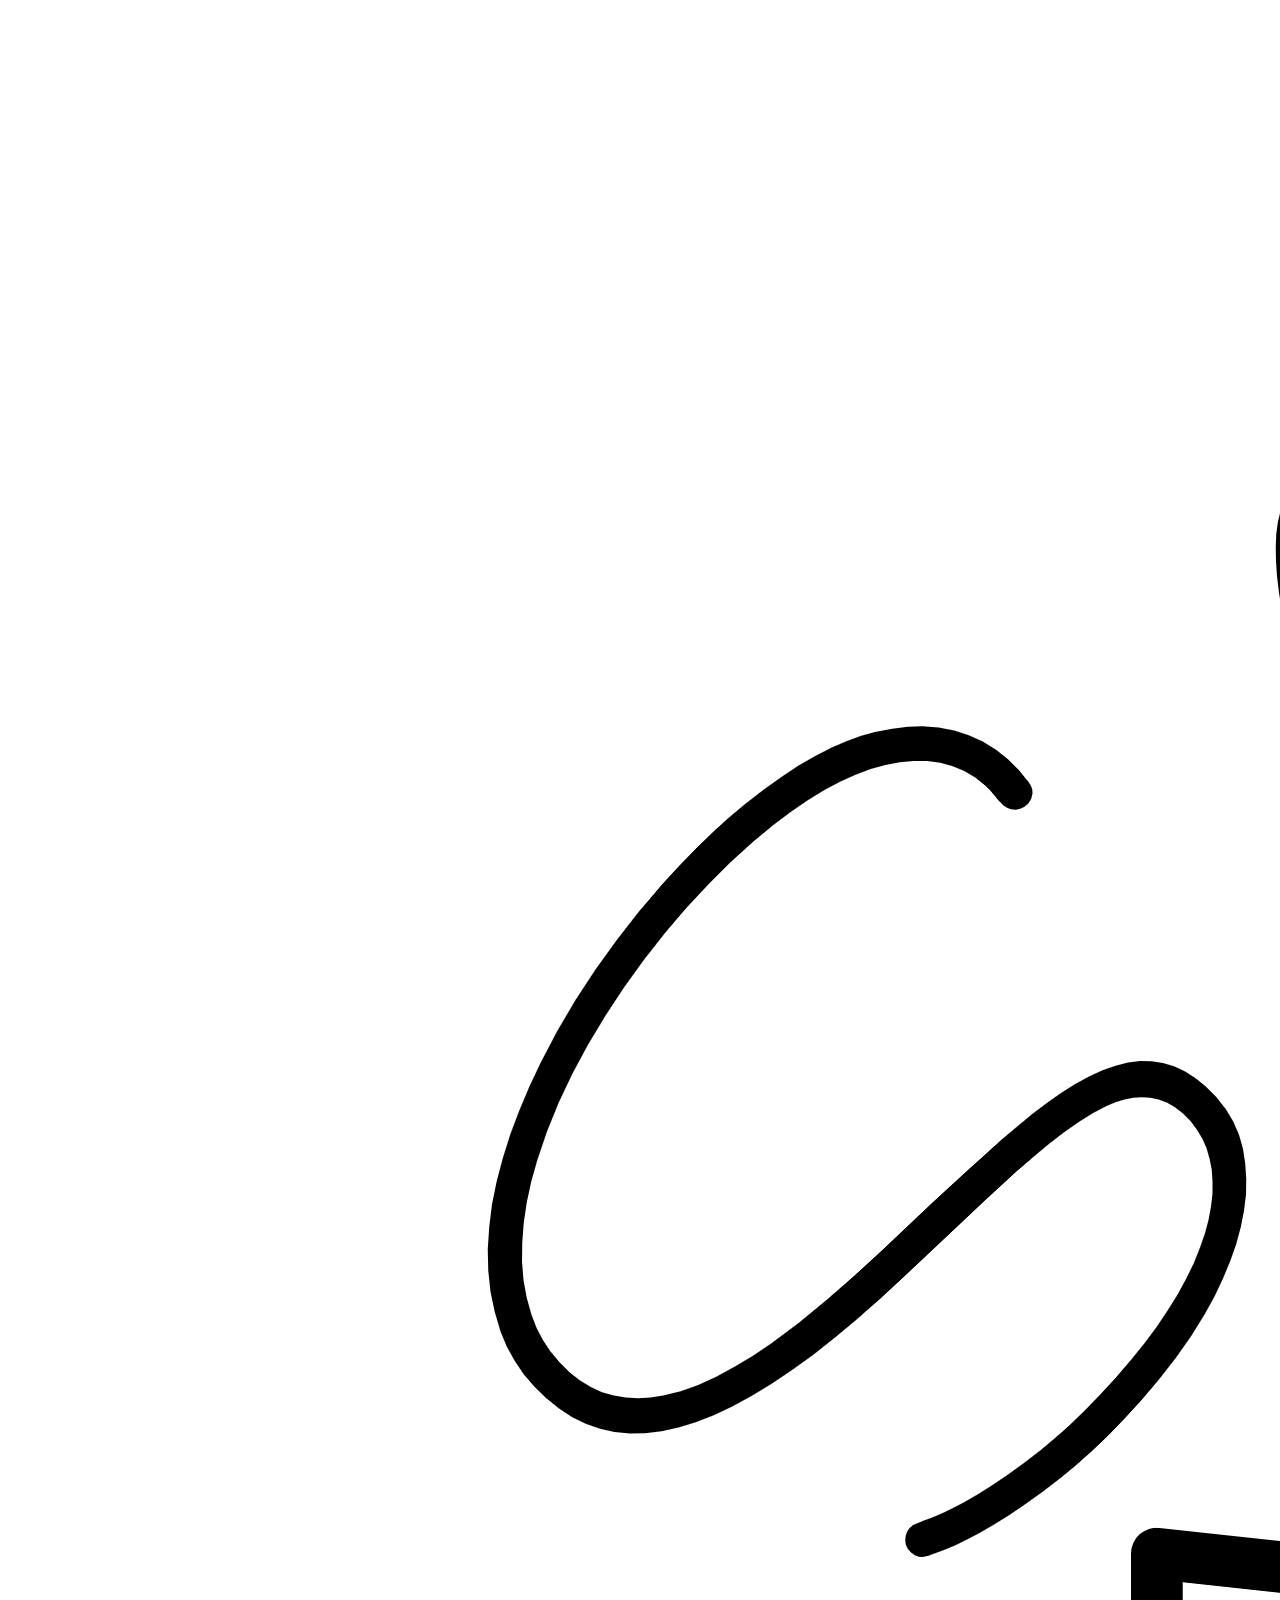
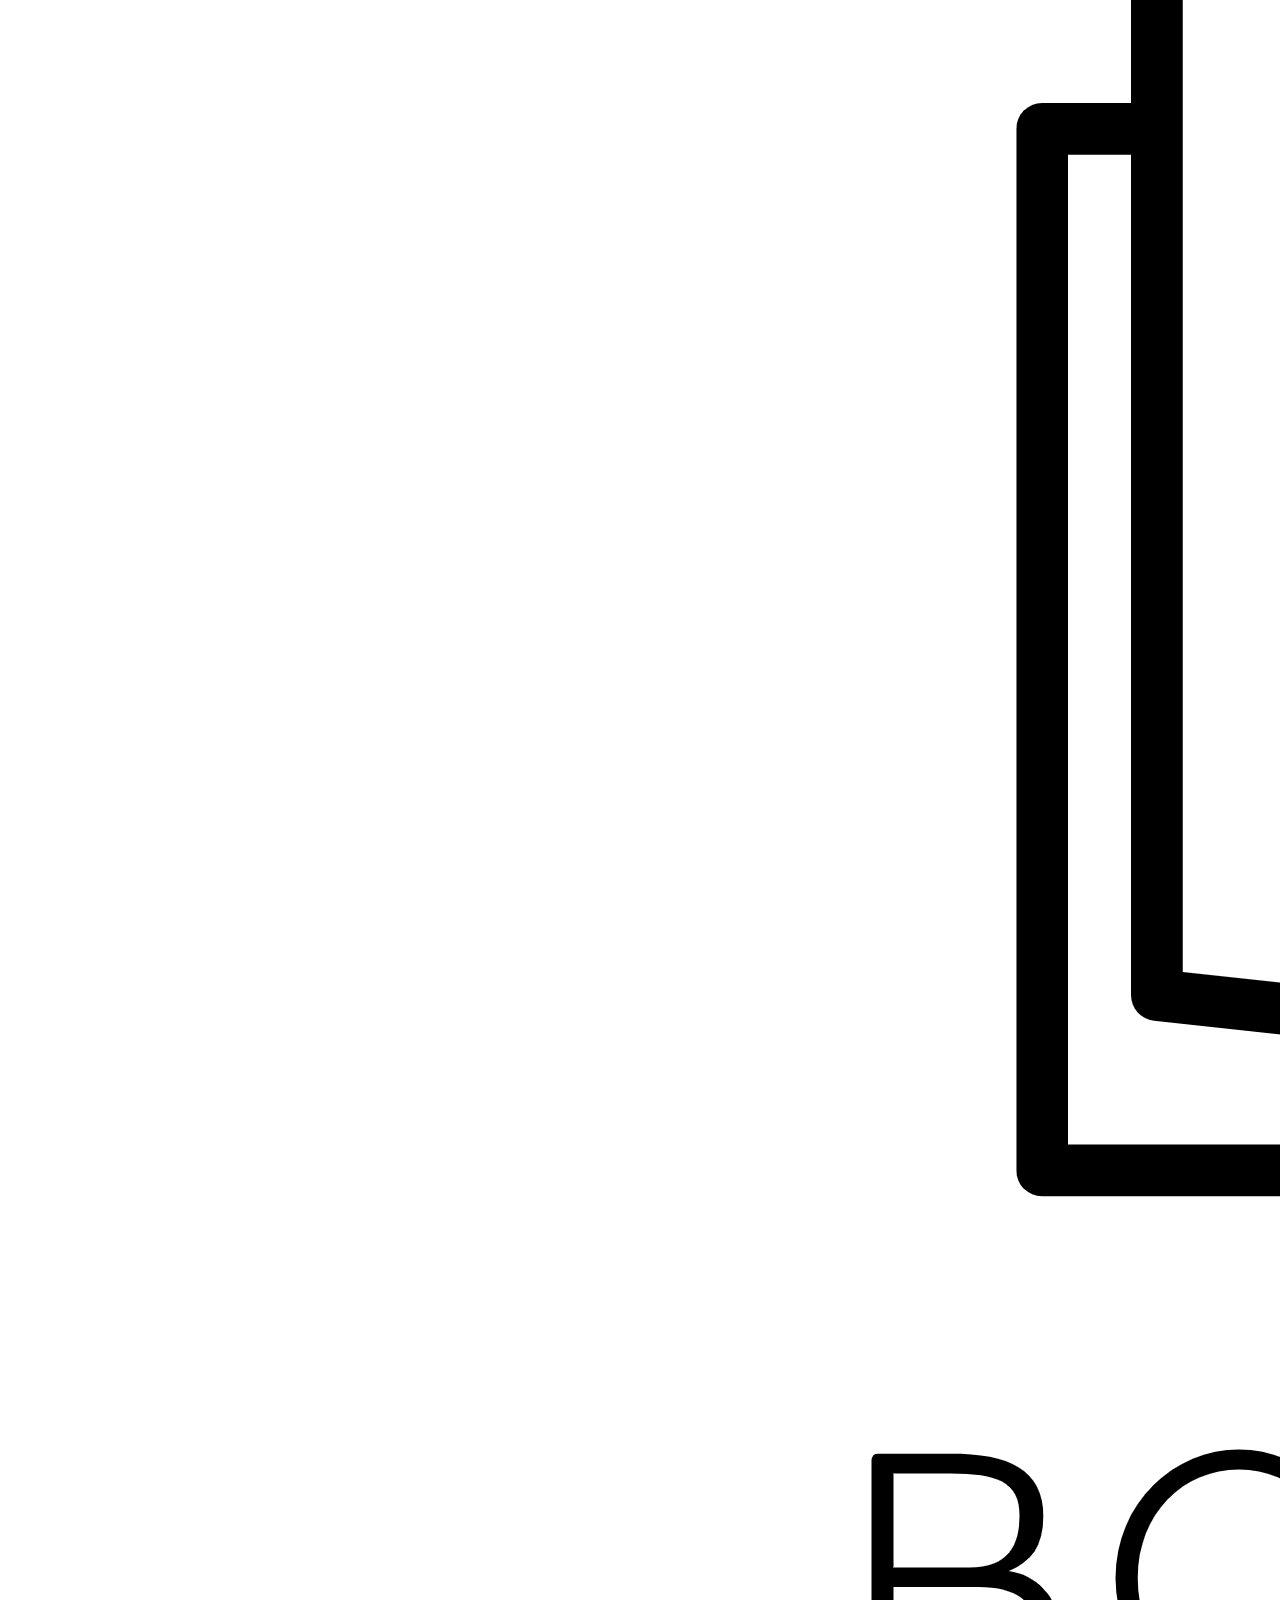
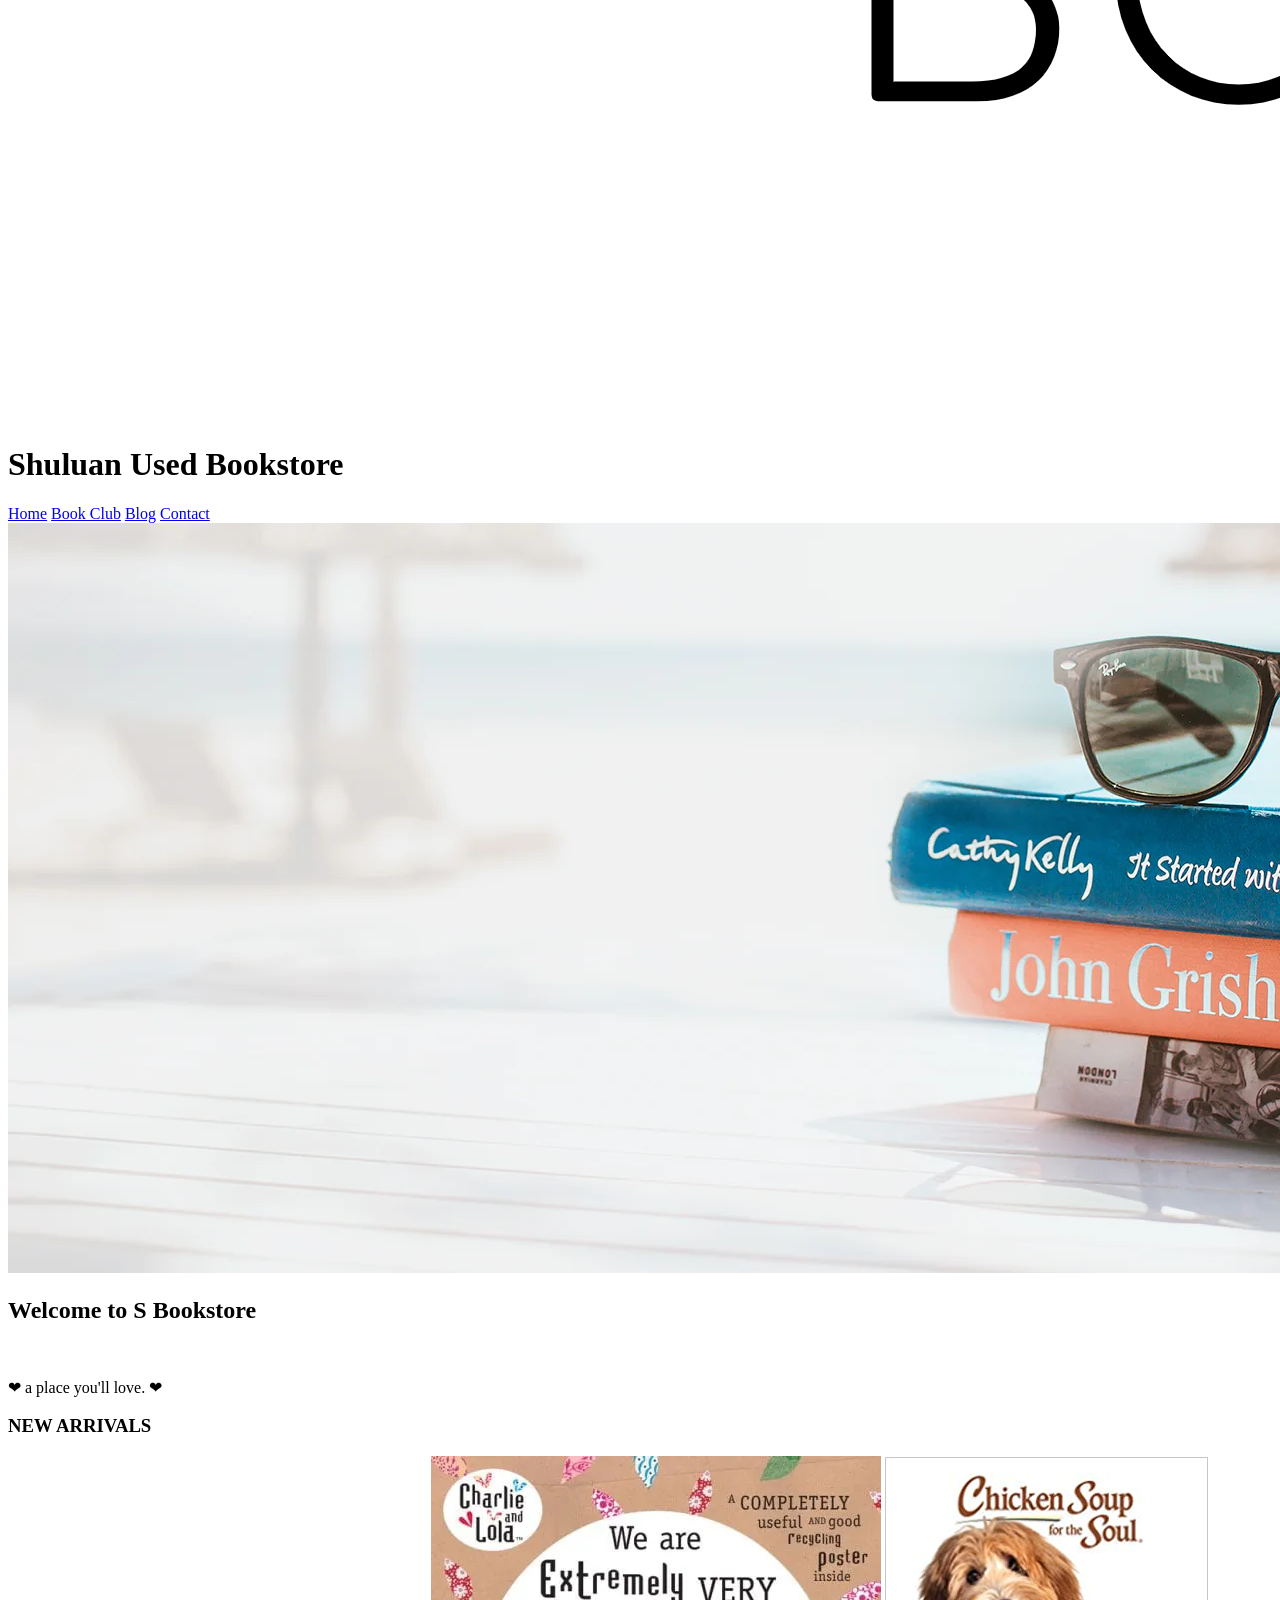
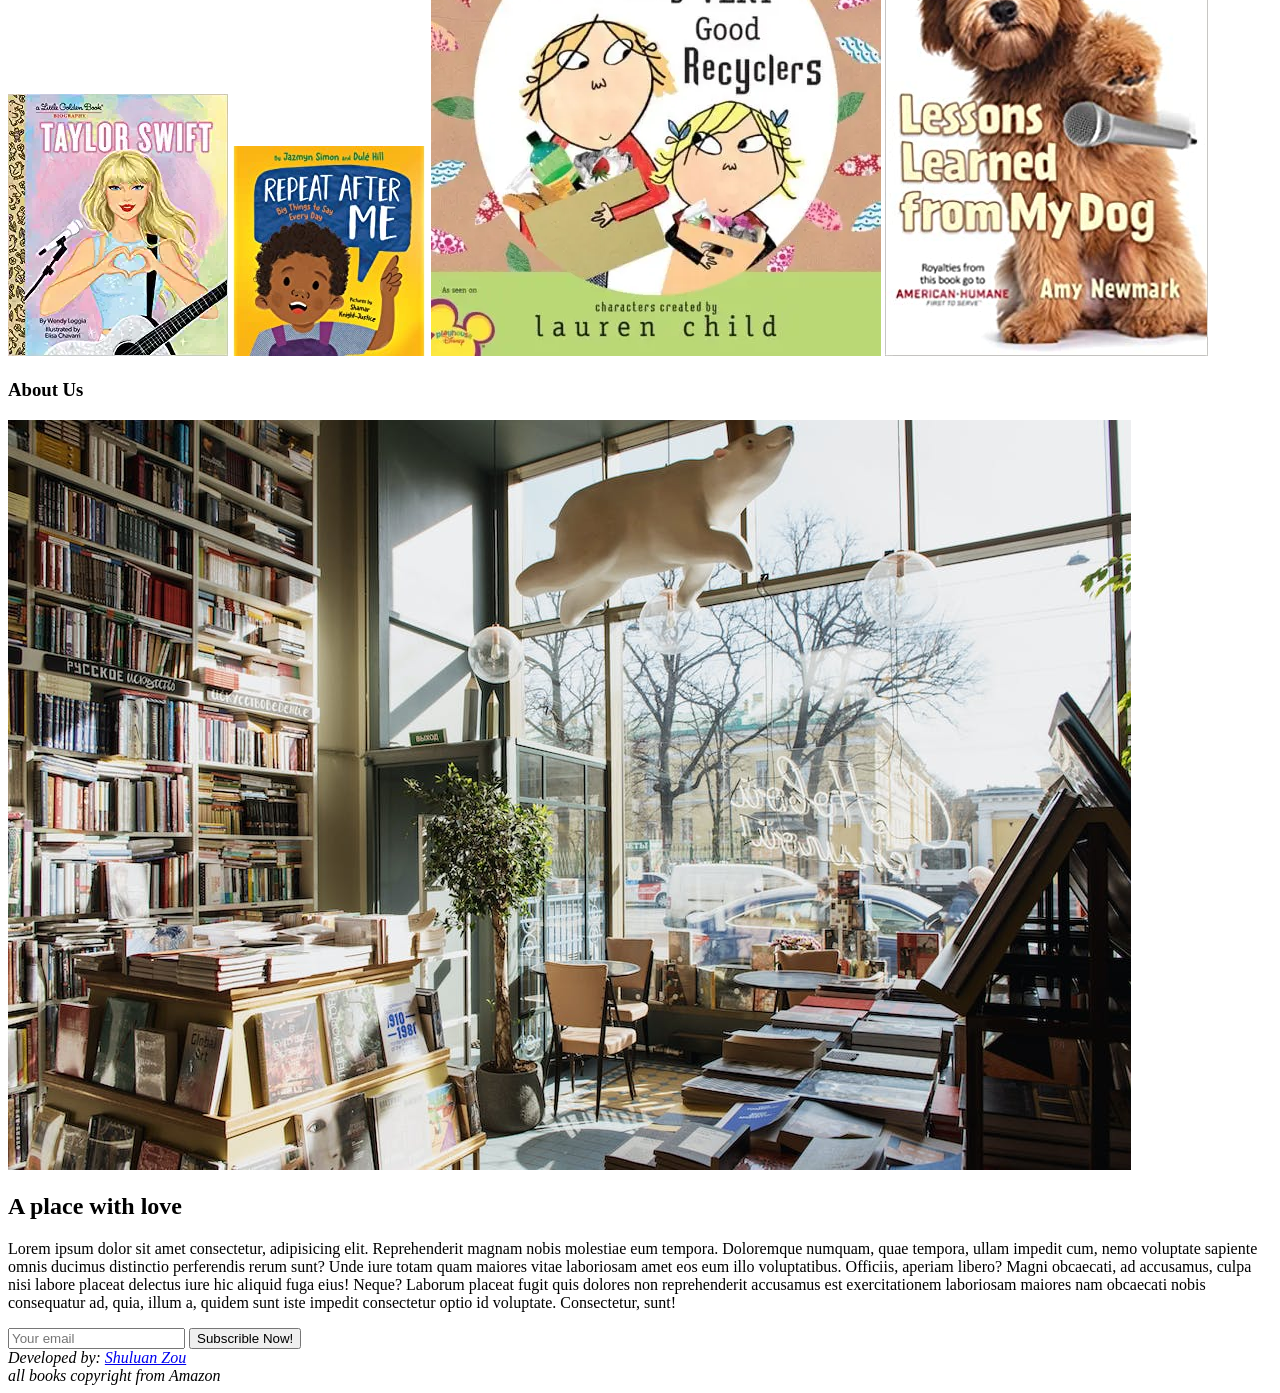
==== index.html @ 27948897 "Add files via upload" ====
<!DOCTYPE html>
<!--
    Author: Shuluan Zou
    Date: 04/26/2023
-->
<html lang="en">
    <head>
        <title>Shuluan Used Bookstore</title>
        <meta charset="utf-8">
        <link rel="icon" href="images/icon.png">
        <link rel="stylesheet" href="stylesheets/main.css">
        <link rel="stylesheet" href="stylesheets/index.css">

    </head>

    <body>
        <header>
            <img src="images/logo.png" alt="logo">
            <h1>Shuluan Used Bookstore</h1>
            <nav>
                <a href="index.html">Home</a> 
                <a href="joinUs.html">Book Club</a> 
                <a href="news.html">Blog</a>
                <a href="contact.html">Contact</a>
            </nav> 
        </header>
        <main>
            <section class="firstContainer">
                <img src="images/slider.webp" alt="bookstore">
                <div class="textContainer">
                    <h2>Welcome to S Bookstore</h2> 
                    <br>
                    <p>	&#10084; a place you'll love. &#10084;</p>    
                </div>
            </section>
            
            <section class="secondContainer">
                <h3>NEW ARRIVALS</h3>
            </section>

            <div class="newBooks">
                    <img src="images/book-1.webp" alt="TaylorSwift" class="bookImg">
                    <img src="images/book-2.jpg" alt="Repeat Atfter me" class="bookImg">
                    <img src="images/book-3.webp" alt="We Are Extremely Very Good Recyclers" class="bookImg">
                    <img src="images/book-4.jpg" alt="Chicken Soup for the Soul" class="bookImg">
            </div>

            <section class="secondContainer">
                <h3>About Us</h3>
            </section>
            <section id="aboutUsText">
                <img src="images/aboutUs.jpeg" alt="aboutUs"  id="aboutUs">
                <h2>A place with love</h2>
                <p>Lorem ipsum dolor sit amet consectetur, adipisicing elit. Reprehenderit magnam nobis molestiae eum tempora. Doloremque numquam, quae tempora, ullam impedit cum, nemo voluptate sapiente omnis ducimus distinctio perferendis rerum sunt?
                Unde iure totam quam maiores vitae laboriosam amet eos eum illo voluptatibus. Officiis, aperiam libero? Magni obcaecati, ad accusamus, culpa nisi labore placeat delectus iure hic aliquid fuga eius! Neque?
                Laborum placeat fugit quis dolores non reprehenderit accusamus est exercitationem laboriosam maiores nam obcaecati nobis consequatur ad, quia, illum a, quidem sunt iste impedit consectetur optio id voluptate. Consectetur, sunt!</p>
            </section>

        </main>

        <footer>
            <form name="subform" action="http://itins3.madisoncollege.edu/echo.php" method="post">
                <input type="text" placeholder="Your email" name="email" id="email" class="input">    
                <input type="submit" value="Subscrible Now!" class="subscrible">
            </form>
            <address>Developed by: <a href="mailto:szou@madisoncollege.edu">Shuluan Zou</a></address>
            <cite>all books copyright from Amazon</cite>
        </footer>
    </body>

</html>
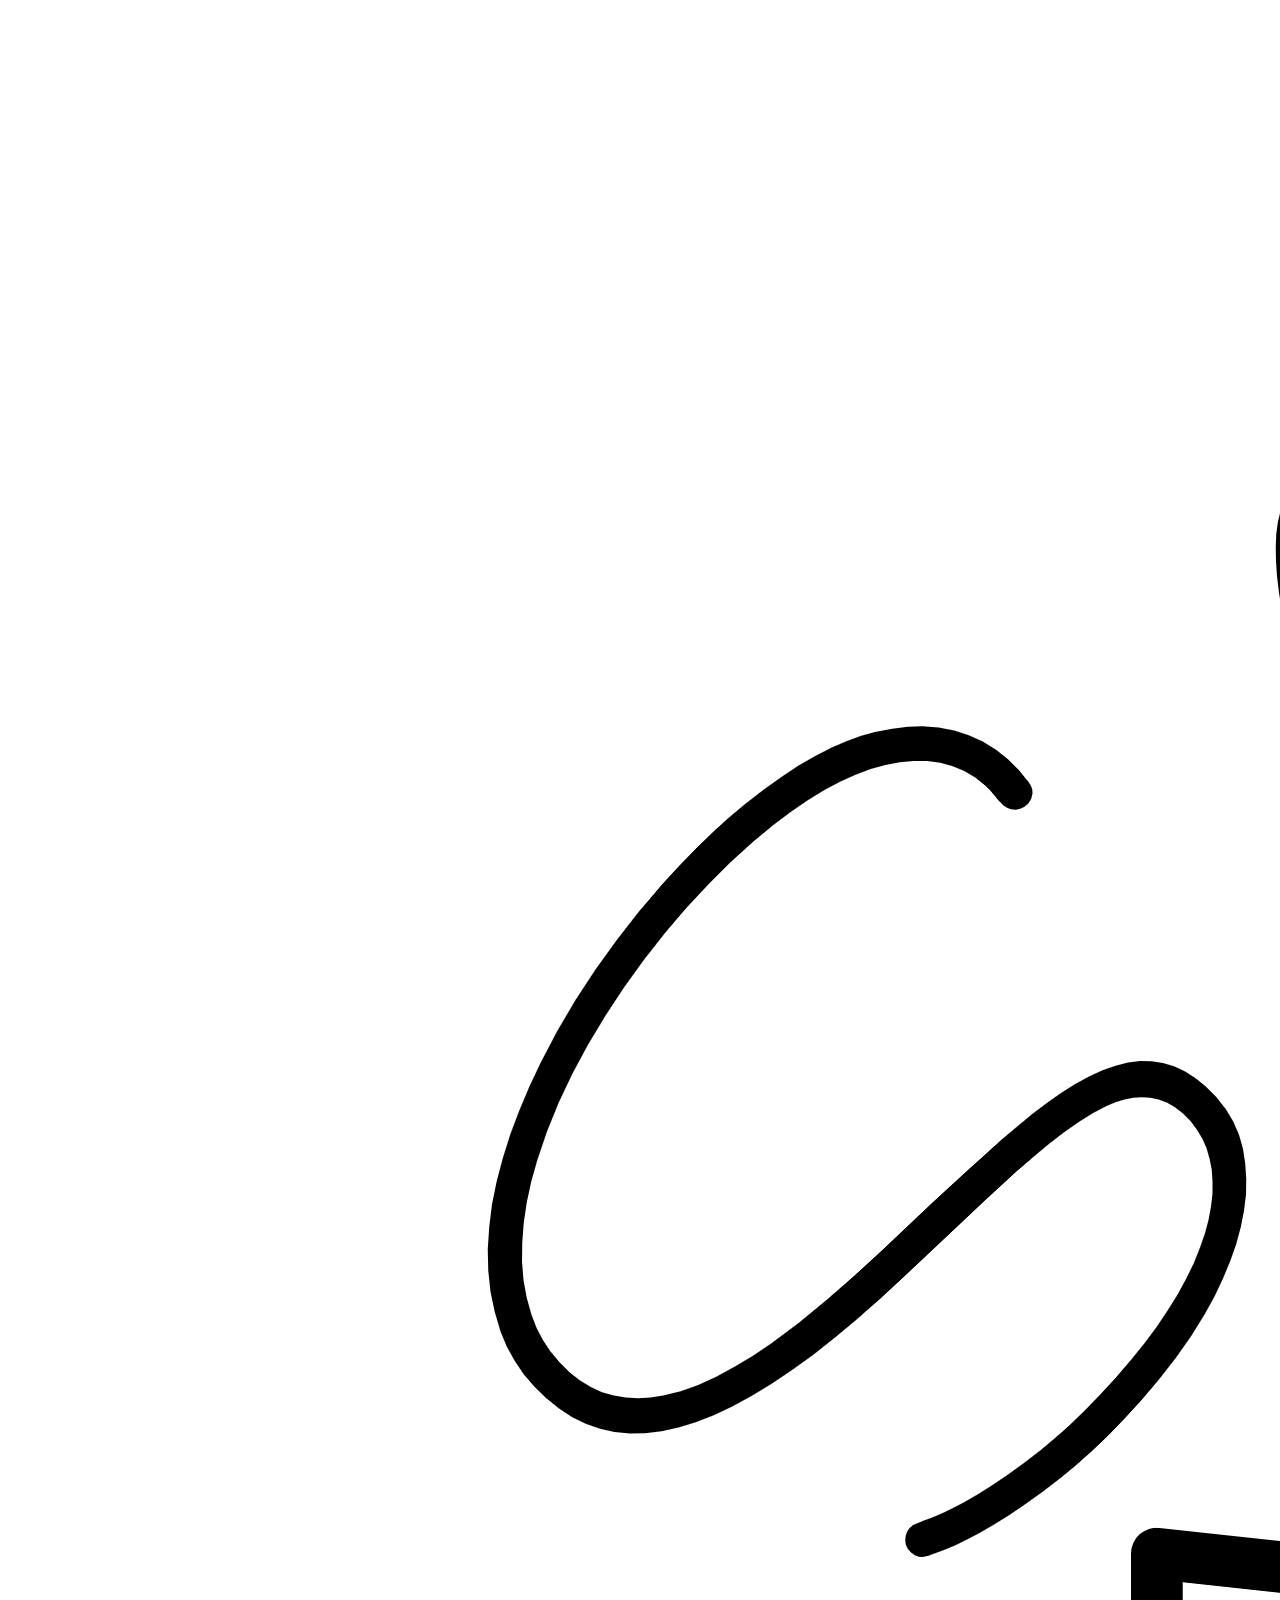
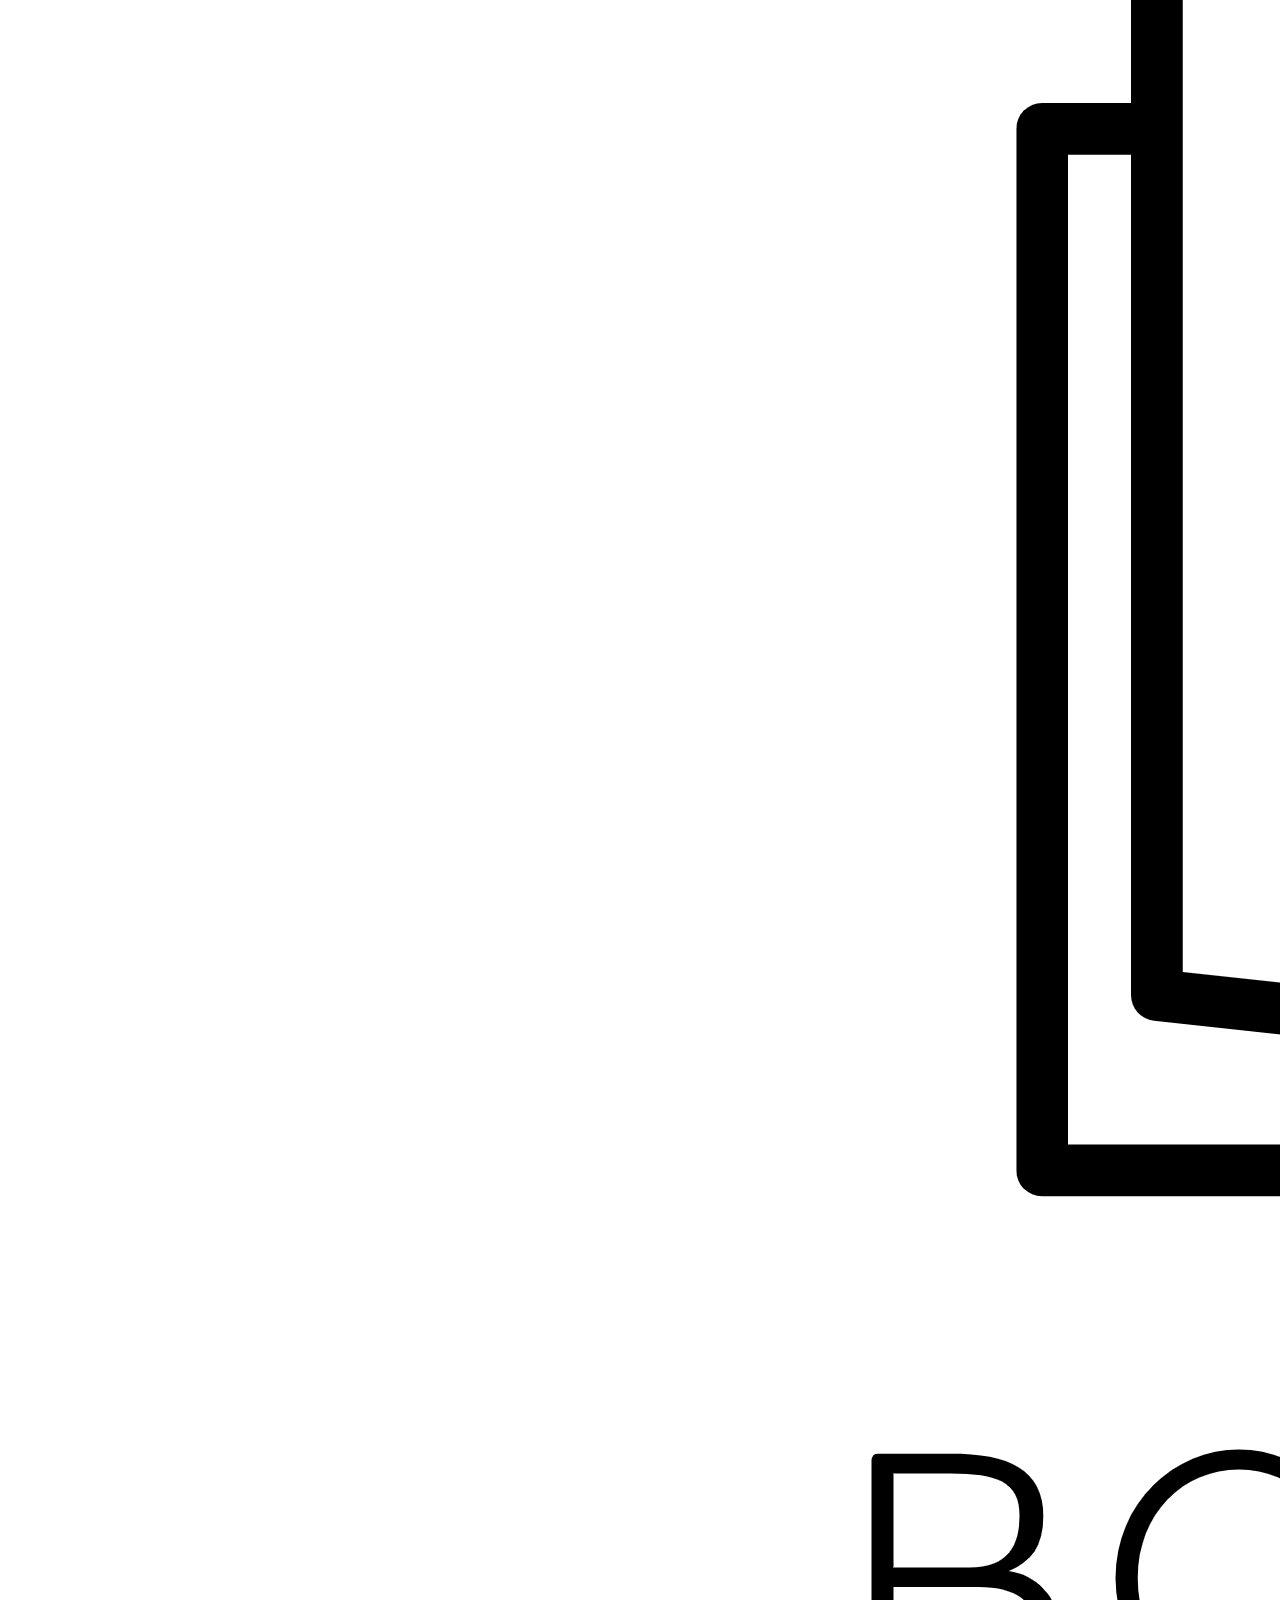
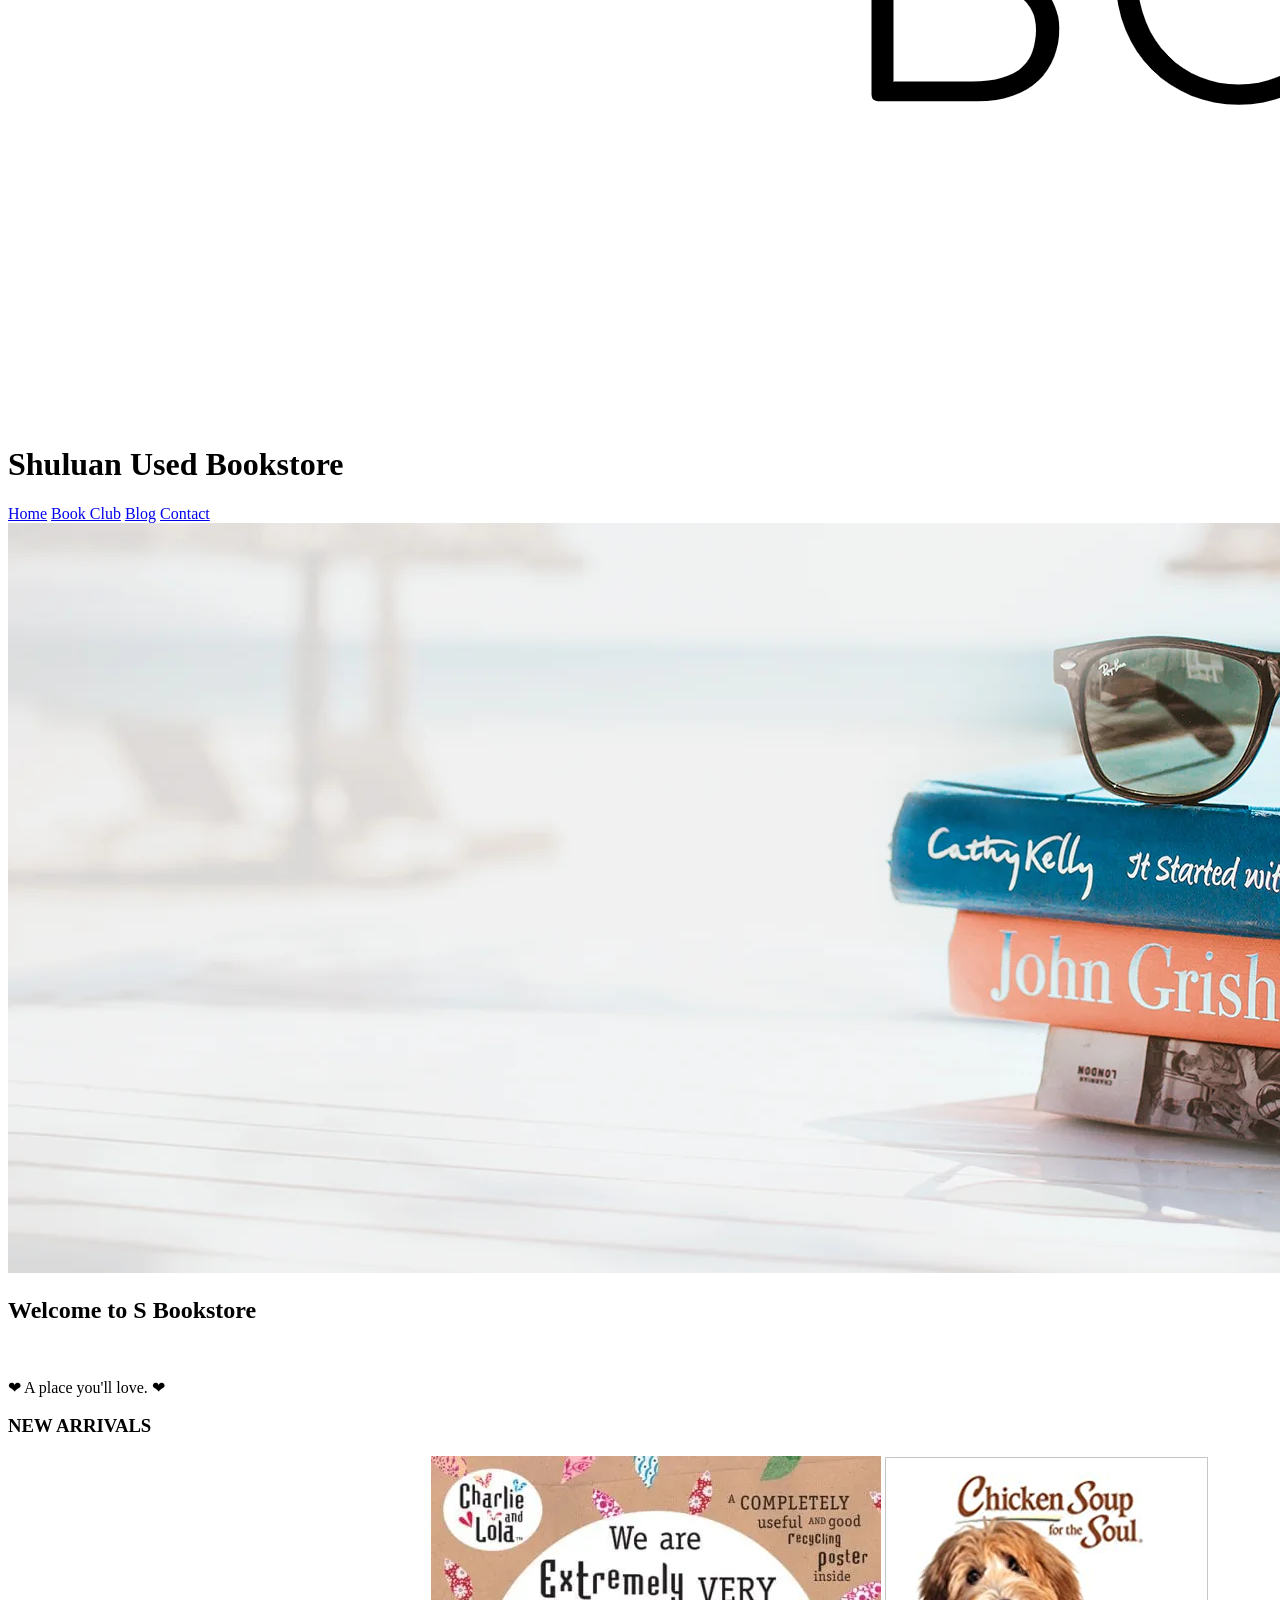
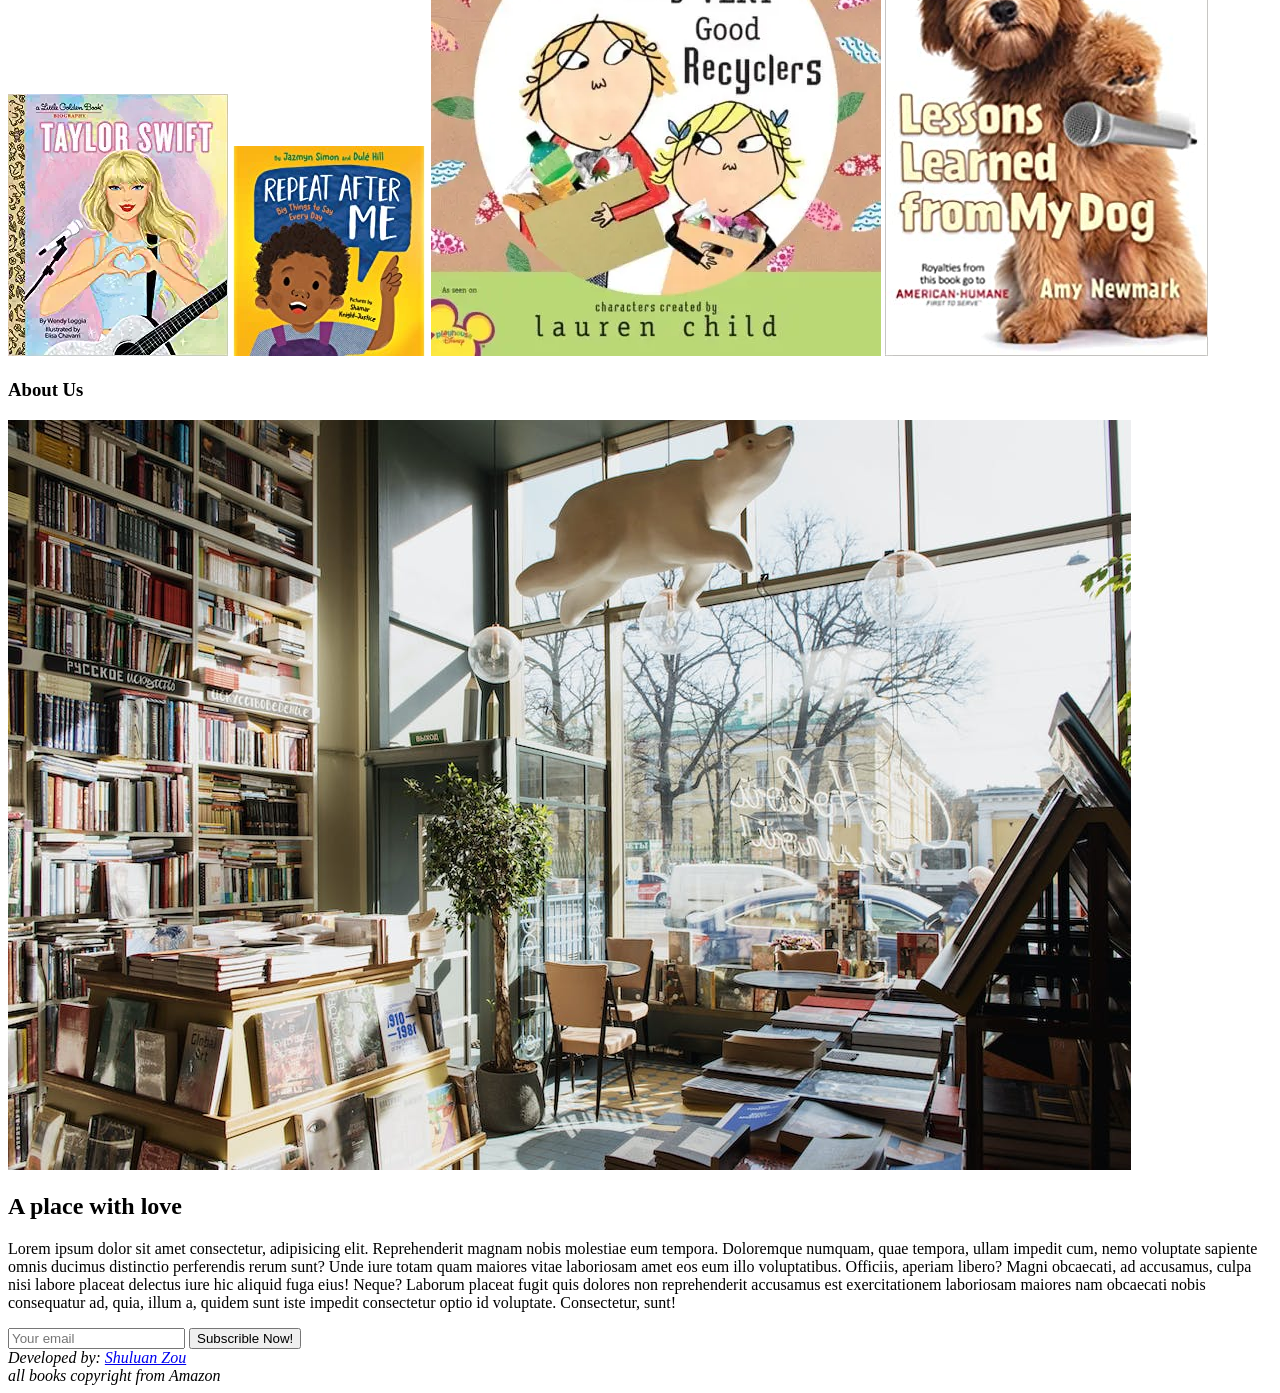
==== commit a4ca3479: "Update index.html" ====
--- a/index.html
+++ b/index.html
@@ -30,7 +30,7 @@
                 <div class="textContainer">
                     <h2>Welcome to S Bookstore</h2> 
                     <br>
-                    <p>	&#10084; a place you'll love. &#10084;</p>    
+                    <p>	&#10084; A place you'll love. &#10084;</p>    
                 </div>
             </section>
             
